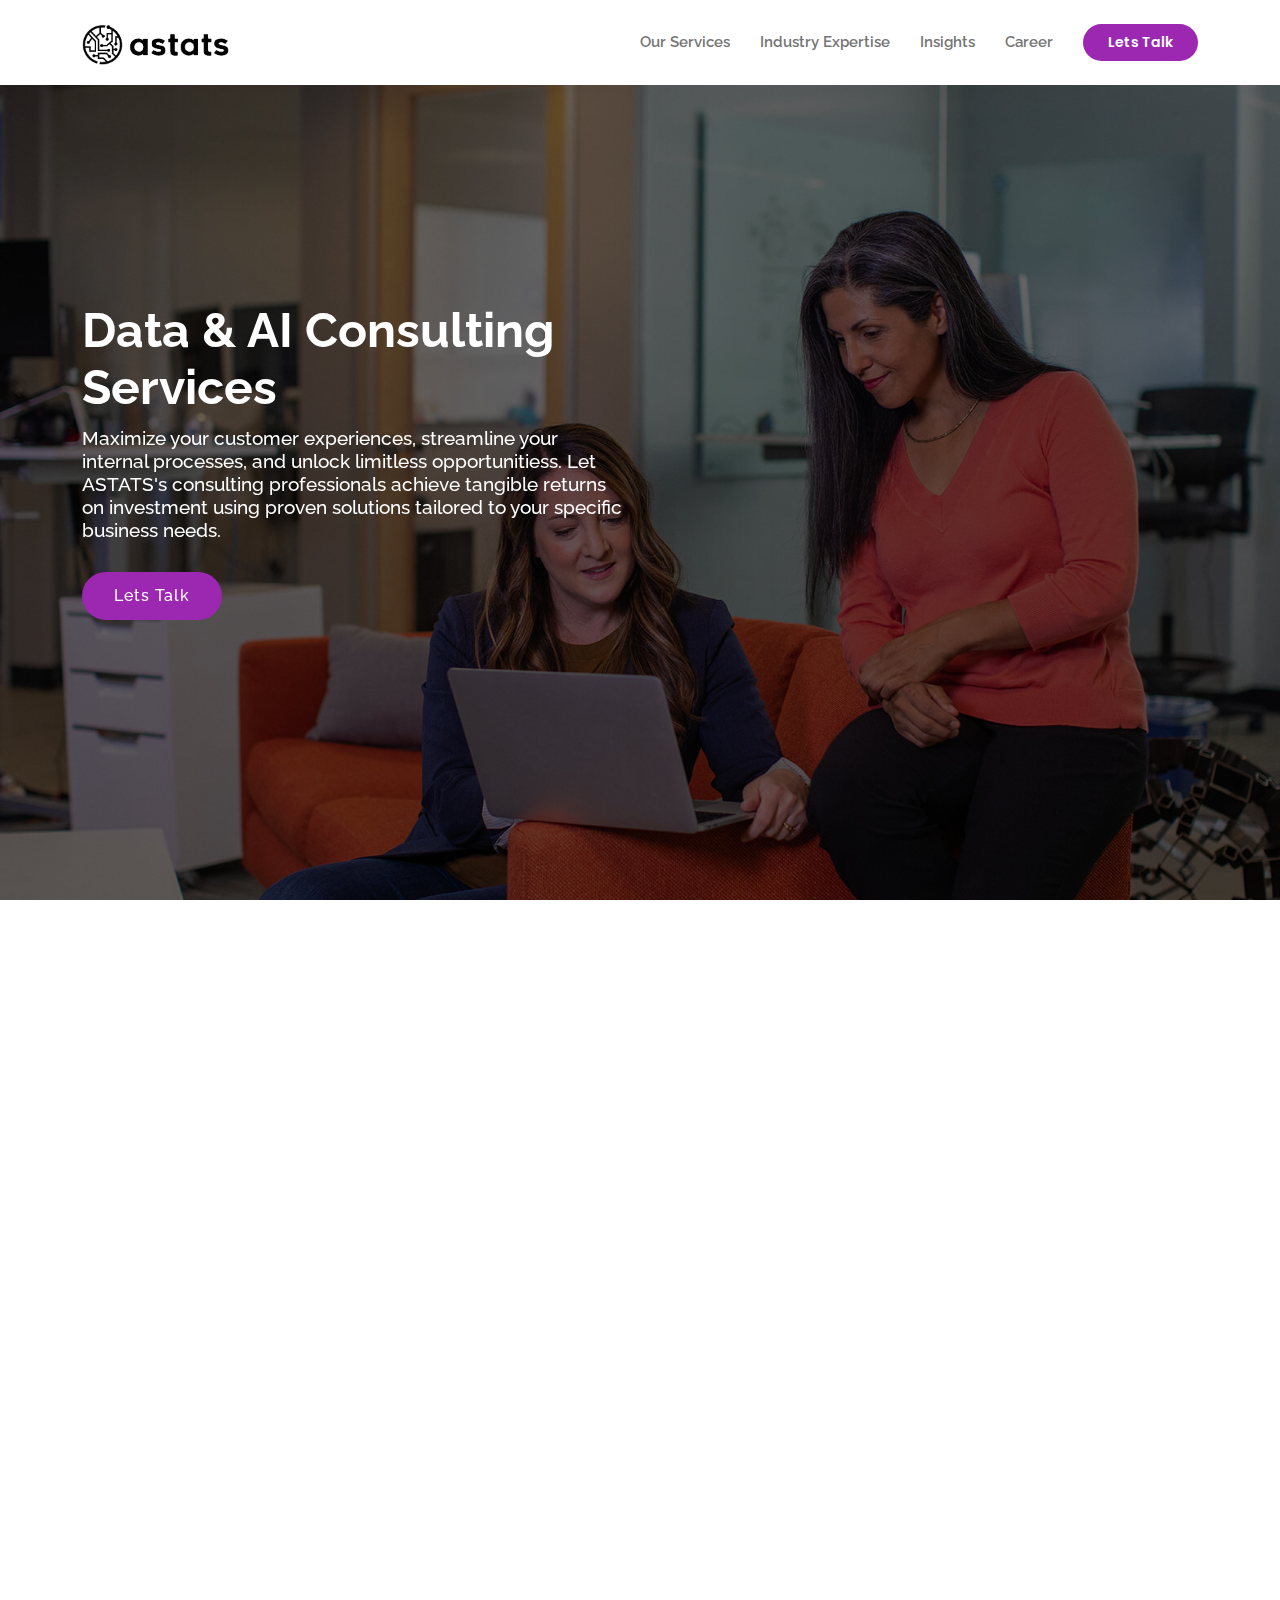
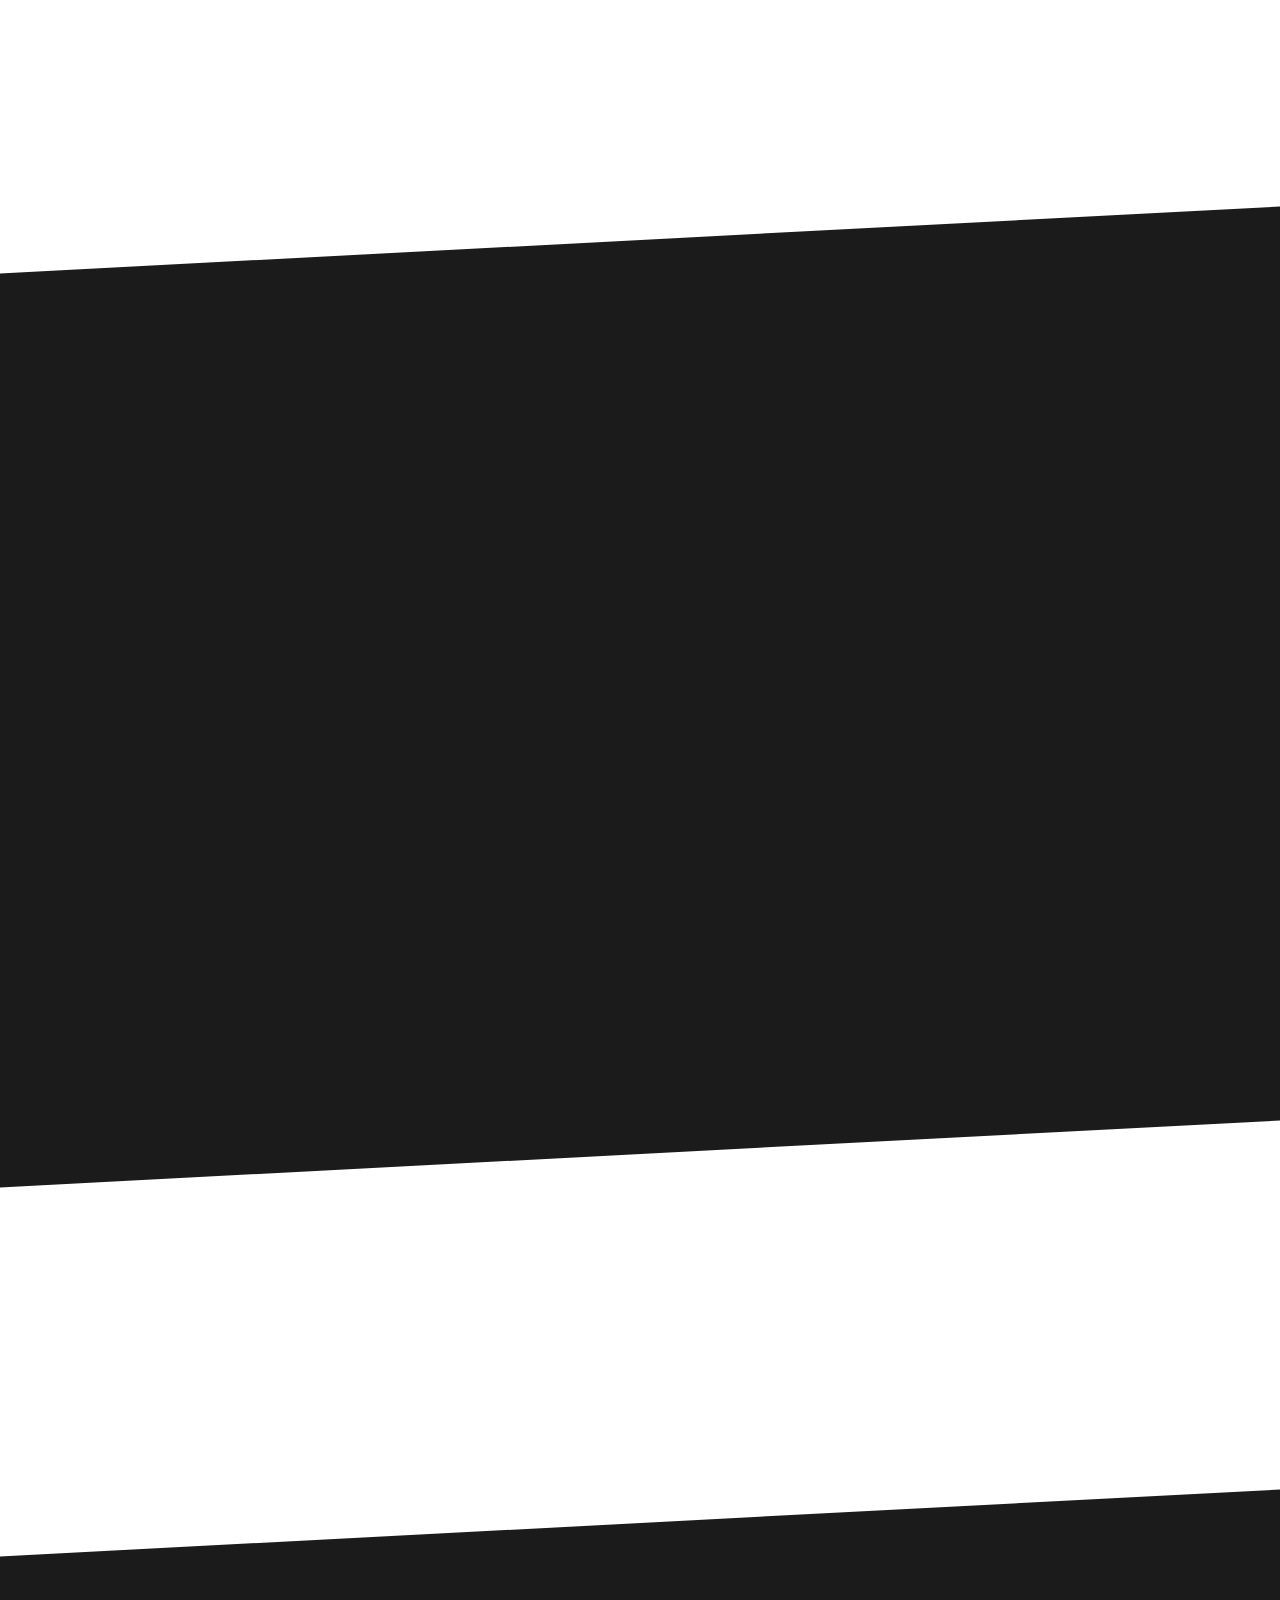
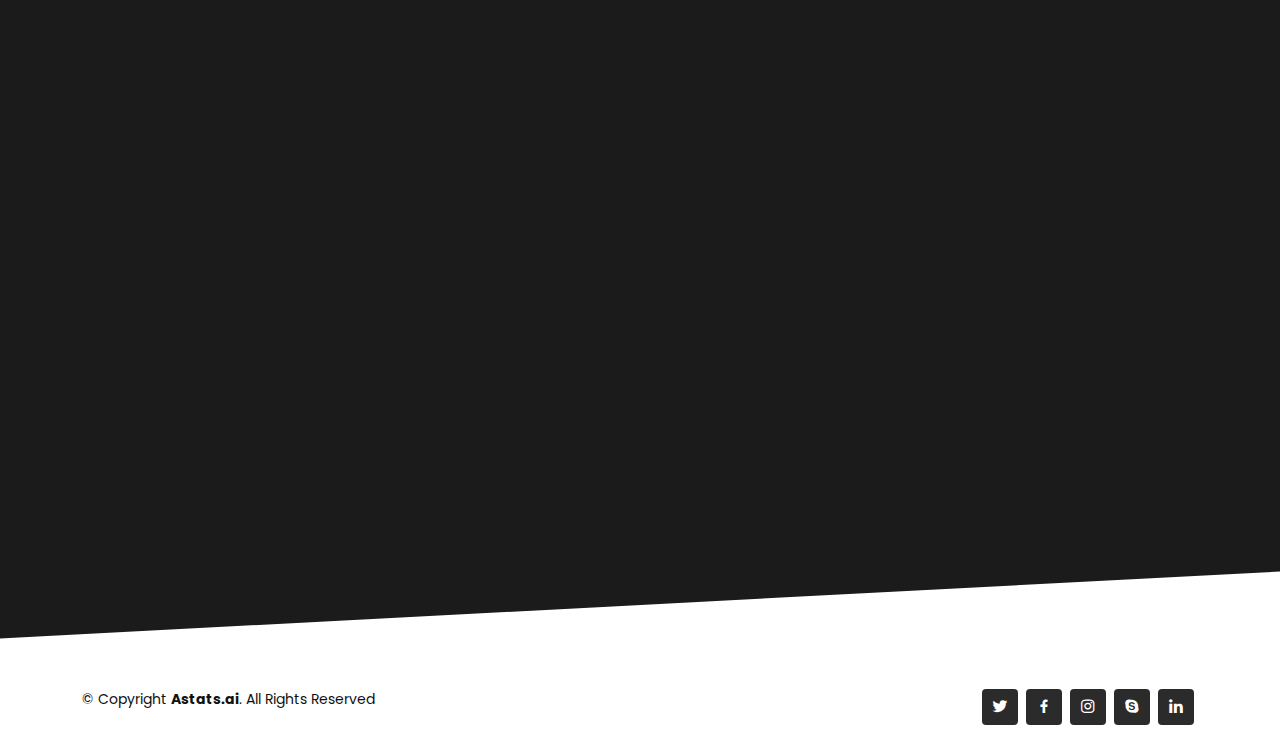
==== index.html @ a13e8cc5 "footer style aligned" ====
<!DOCTYPE html>
<html lang="en">

<head>
  <meta charset="utf-8">
  <meta content="width=device-width, initial-scale=1.0" name="viewport">

  <title>Astats.ai</title>
  <meta content="" name="description">
  <meta content="" name="keywords">

  <!-- Favicons -->
  <link href="assets/img/favicon.png" rel="icon">
  <!-- <link href="assets/img/apple-touch-icon.png" rel="apple-touch-icon"> -->

  <!-- Google Fonts -->
  <link href="https://fonts.googleapis.com/css?family=Raleway:300,300i,400,400i,500,500i,600,600i,700,700i|Poppins:300,300i,400,400i,500,500i,600,600i,700,700i" rel="stylesheet">

  <!-- Vendor CSS Files -->
  <link href="assets/vendor/aos/aos.css" rel="stylesheet">
  <link href="assets/vendor/bootstrap/css/bootstrap.min.css" rel="stylesheet">
  <link href="assets/vendor/bootstrap-icons/bootstrap-icons.css" rel="stylesheet">
  <link href="assets/vendor/boxicons/css/boxicons.min.css" rel="stylesheet">
  <link href="assets/vendor/glightbox/css/glightbox.min.css" rel="stylesheet">
  <link href="assets/vendor/remixicon/remixicon.css" rel="stylesheet">
  <link href="assets/vendor/swiper/swiper-bundle.min.css" rel="stylesheet">

  <!-- Template Main CSS File -->
  <link href="assets/css/style.css" rel="stylesheet">

</head>

<body>

  <!-- ======= Header ======= -->
  <header id="header" class="fixed-top d-flex align-items-center">
    <div class="container d-flex align-items-center">
      <a href="index.html" class="logo me-auto"><img src="assets/img/logo.png" alt=""></a>

      <nav id="navbar" class="navbar order-last order-lg-0">
        <ul>
          <li><a class="nav-link scrollto" href="#tabs">Our Services</a></li>
          <li><a class="nav-link scrollto active" href="#services">Industry Expertise</a></li>
          <li><a class="nav-link scrollto" href="#counts">Insights</a></li>
          <li><a class="nav-link scrollto " href="./career.html">Career</a></li>
          <!-- <li><a class="nav-link scrollto" href="#team">Team</a></li> -->
          <!-- <li><a href="blog.html">Blog</a></li> -->
          <!-- <li class="dropdown"><a href="#"><span>Drop Down</span> <i class="bi bi-chevron-down"></i></a>
            <ul>
              <li><a href="#">Drop Down 1</a></li>
              <li class="dropdown"><a href="#"><span>Deep Drop Down</span> <i class="bi bi-chevron-right"></i></a>
                <ul>
                  <li><a href="#">Deep Drop Down 1</a></li>
                  <li><a href="#">Deep Drop Down 2</a></li>
                  <li><a href="#">Deep Drop Down 3</a></li>
                  <li><a href="#">Deep Drop Down 4</a></li>
                  <li><a href="#">Deep Drop Down 5</a></li>
                </ul>
              </li>
              <li><a href="#">Drop Down 2</a></li>
              <li><a href="#">Drop Down 3</a></li>
              <li><a href="#">Drop Down 4</a></li>
            </ul>
          </li> -->
          <!-- <li><a class="nav-link scrollto" href="#contact">Contact</a></li> -->
        </ul>
        <i class="bi bi-list mobile-nav-toggle"></i>
      </nav><!-- .navbar -->

      <a href="#about" class="get-started-btn scrollto">Lets Talk</a>
    </div>
  </header><!-- End Header -->

  <!-- ======= Hero Section ======= -->
  <section id="hero" class="d-flex align-items-center">

    <div class="container" data-aos="zoom-out" data-aos-delay="100">
      <div class="row">
        <div class="col-xl-6">
          <h1>Data & AI Consulting Services</h1>
          <h2 class="hero-sub-title">Maximize your customer experiences, streamline your internal processes, and unlock limitless opportunitiess. Let ASTATS's consulting professionals achieve tangible returns on investment using proven solutions tailored to your specific business needs.</h2>
          <a href="#about" class="btn-get-started scrollto">Lets Talk</a>
        </div>
      </div>
    </div>

  </section><!-- End Hero -->

  <main id="main">

    <!-- ======= Clients Section ======= -->
    <!-- <section id="clients" class="clients">
      <div class="container" data-aos="zoom-in">

        <div class="clients-slider swiper">
          <div class="swiper-wrapper align-items-center">
            <div class="swiper-slide"><img src="assets/img/clients/client-1.png" class="img-fluid" alt=""></div>
            <div class="swiper-slide"><img src="assets/img/clients/client-2.png" class="img-fluid" alt=""></div>
            <div class="swiper-slide"><img src="assets/img/clients/client-3.png" class="img-fluid" alt=""></div>
            <div class="swiper-slide"><img src="assets/img/clients/client-4.png" class="img-fluid" alt=""></div>
            <div class="swiper-slide"><img src="assets/img/clients/client-5.png" class="img-fluid" alt=""></div>
            <div class="swiper-slide"><img src="assets/img/clients/client-6.png" class="img-fluid" alt=""></div>
            <div class="swiper-slide"><img src="assets/img/clients/client-7.png" class="img-fluid" alt=""></div>
            <div class="swiper-slide"><img src="assets/img/clients/client-8.png" class="img-fluid" alt=""></div>
          </div>
          <div class="swiper-pagination"></div>
        </div>

      </div>
    </section> -->
    <!-- End Clients Section -->

     <!-- ======= Tabs Section ======= -->
     <section id="tabs" class="tabs">
      <div class="container" data-aos="fade-up">
        <div class="section-title">
          <h2>OUR SERVICES</h2>
        </div>

        <ul class="nav nav-tabs row d-flex">
          <li class="nav-item col-3">
            <a class="nav-link active show" data-bs-toggle="tab" data-bs-target="#tab-1">
              <i class="ri-gps-line"></i>
              <h4 class="d-none d-lg-block">Custom Software Engineering</h4>
            </a>
          </li>
          <li class="nav-item col-3">
            <a class="nav-link" data-bs-toggle="tab" data-bs-target="#tab-2">
              <i class="ri-body-scan-line"></i>
              <h4 class="d-none d-lg-block">AI/ML Innovation</h4>
            </a>
          </li>
          <li class="nav-item col-3">
            <a class="nav-link" data-bs-toggle="tab" data-bs-target="#tab-3">
              <i class="ri-sun-line"></i>
              <h4 class="d-none d-lg-block">Data & Analytics</h4>
            </a>
          </li>
          <li class="nav-item col-3">
            <a class="nav-link" data-bs-toggle="tab" data-bs-target="#tab-4">
              <i class="ri-store-line"></i>
              <h4 class="d-none d-lg-block">
                Cloud Transformation</h4>
            </a>
          </li>
        </ul>

        <div class="tab-content">
          <div class="tab-pane active show" id="tab-1">
            <div class="row">
              <div class="col-lg-6 order-2 order-lg-1 mt-3 mt-lg-0" data-aos="fade-up" data-aos-delay="100">
                <h3>Unlock the potential of your business with tailored software development solutions.</h3>
                <p class="fst-italic">
                  Our team of experts is dedicated to delivering innovative technology solutions that drive growth and efficiency.
                </p>
                <ul>
                  <li><i class="ri-check-double-line"></i> Customized software development tailored to your specific requirements</li>
                  <li><i class="ri-check-double-line"></i> Cutting-edge technologies and best practices utilized for optimal results</li>
                  <li><i class="ri-check-double-line"></i> Seamless integration with existing systems to streamline workflows</li>
                  <li><i class="ri-check-double-line"></i> Dedicated support and ongoing maintenance to ensure continued success</li>
                  <li><i class="ri-check-double-line"></i> Proven track record of delivering high-quality solutions on time and within budget</li>
                </ul>
                <p>
                  Experience the power of bespoke software solutions designed to elevate your business to new heights.
                </p>
              </div>
              <div class="col-lg-6 order-1 order-lg-2 text-center" data-aos="fade-up" data-aos-delay="200">
                <img src="assets/img/tabs-1.jpg" alt="" class="img-fluid">
              </div>
            </div>
          </div>
          <div class="tab-pane" id="tab-2">
            <div class="row">
              <div class="col-lg-6 order-2 order-lg-1 mt-3 mt-lg-0" data-aos="fade-up" data-aos-delay="100">
                <h3>Discover the revolutionary potential of artificial intelligence and machine learning to redefine your business.</h3>
                <p class="fst-italic">
                  Harness the power of cutting-edge AI and machine learning technologies to drive innovation and efficiency.
                </p>
                <ul>
                  <li><i class="ri-check-double-line"></i> Custom AI and machine learning solutions tailored to your unique needs</li>
                  <li><i class="ri-check-double-line"></i> Expertise in developing predictive analytics and data-driven insights</li>
                  <li><i class="ri-check-double-line"></i> Seamless integration of AI/ML into your existing systems and workflows</li>
                  <li><i class="ri-check-double-line"></i> Dedicated support and ongoing optimization to maximize ROI</li>
                  <li><i class="ri-check-double-line"></i> Proven track record of delivering AI/ML solutions that drive tangible results</li>
                </ul>
                <p>
                  Experience the transformative impact of AI and machine learning on your business operations and decision-making processes.
                </p>
              </div>
              <div class="col-lg-6 order-1 order-lg-2 text-center">
                <img src="assets/img/tabs-2.jpg" alt="" class="img-fluid">
              </div>
            </div>
          </div>
          <div class="tab-pane" id="tab-3">
            <div class="row">
              <div class="col-lg-6 order-2 order-lg-1 mt-3 mt-lg-0" data-aos="fade-up" data-aos-delay="100">
                <h3>Elevate your business with data and analytics solutions.</h3>
                <p class="fst-italic">
                  Leverage cutting-edge data and analytics technologies to drive innovation and efficiency.
                </p>
                <ul>
                  <li><i class="ri-check-double-line"></i> Tailored data and analytics solutions to meet your specific needs</li>
                  <li><i class="ri-check-double-line"></i> Expertise in developing predictive analytics and data-driven insights</li>
                  <li><i class="ri-check-double-line"></i> Seamlessly integrate data and analytics into your existing systems and workflows</li>
                  <li><i class="ri-check-double-line"></i> Receive dedicated support and ongoing optimization for maximum ROI</li>
                  <li><i class="ri-check-double-line"></i> Proven track record of delivering impactful data and analytics solutions</li>
                </ul>
                <p>
                  Experience how data and analytics can transform your business operations and decision-making processes.
                </p>
              </div>
              <div class="col-lg-6 order-1 order-lg-2 text-center">
                <img src="assets/img/tabs-3.jpg" alt="" class="img-fluid">
              </div>
            </div>
          </div>
          <div class="tab-pane" id="tab-4">
            <div class="row">
             <div class="col-lg-6 order-2 order-lg-1 mt-3 mt-lg-0" data-aos="fade-up" data-aos-delay="100">
              <h3>Optimize your business with cloud transformation solutions.</h3>
              <p class="fst-italic">
                Embrace cutting-edge cloud technologies to drive innovation and efficiency.
              </p>
              <ul>
                <li><i class="ri-check-double-line"></i> Tailored cloud transformation solutions to meet your specific needs</li>
                <li><i class="ri-check-double-line"></i> Expertise in migrating and optimizing workloads for the cloud</li>
                <li><i class="ri-check-double-line"></i> Seamless integration of cloud solutions into your existing systems and workflows</li>
                <li><i class="ri-check-double-line"></i> Receive dedicated support and ongoing optimization for maximum ROI</li>
                <li><i class="ri-check-double-line"></i> Proven track record of delivering impactful cloud transformation solutions</li>
              </ul>
              <p>
                Experience how cloud transformation can streamline your business operations and enhance scalability.
              </p>
            </div>
              <div class="col-lg-6 order-1 order-lg-2 text-center">
                <img src="assets/img/tabs-4.jpg" alt="" class="img-fluid">
              </div>
            </div>
          </div>
        </div>

      </div>
    </section><!-- End Tabs Section -->

    <!-- ======= Services Section ======= -->
    <section id="services" class="services section-bg ">
      <div class="container" data-aos="fade-up">

        <div class="section-title">
          <h2>INDUSTRY EXPERTISE</h2>
          <p>Leverage our extensive experience in deploying Generative AI technologies to solve complex challenges across various industries. Our approach combines scalability with agility, ensuring solutions that are not just robust but also swiftly adaptable to market dynamics.</p>
        </div>

        <div class="row">
          <div class="col-md-6">
            <div class="icon-box" data-aos="fade-up" data-aos-delay="100">
              <i class="bi bi-briefcase"></i>
              <h4>ESG Initiatives</h4>
              <p>Drive your Environmental, Social, and Governance (ESG) efforts with AI-driven insights and analytics, enabling sustainable and responsible business practices.</p>
            </div>
          </div>
          <div class="col-md-6 mt-4 mt-md-0">
            <div class="icon-box" data-aos="fade-up" data-aos-delay="200">
              <i class="bi bi-card-checklist"></i>
              <h4>Wealth Management</h4>
              <p>Enhance decision-making and client services in wealth management with custom AI solutions that offer predictive analytics and personalized advice.</p>
            </div>
          </div>
          <div class="col-md-6 mt-4 mt-md-0">
            <div class="icon-box" data-aos="fade-up" data-aos-delay="300">
              <i class="bi bi-bar-chart"></i>
              <h4>SMB Lending</h4>
              <p>Optimize lending processes with AI-powered risk assessment and automation, improving access to credit for small and medium-sized businesses.
              </p>
            </div>
          </div>
          <div class="col-md-6 mt-4 mt-md-0">
            <div class="icon-box" data-aos="fade-up" data-aos-delay="400">
              <i class="bi bi-binoculars"></i>
              <h4>Legacy Modernization</h4>
              <p>Transform and modernize legacy systems with AI and machine learning, ensuring your infrastructure is future-ready and efficient.</p>
            </div>
          </div>
          <div class="col-md-6 mt-4 mt-md-0">
            <div class="icon-box" data-aos="fade-up" data-aos-delay="500">
              <i class="bi bi-brightness-high"></i>
              <h4>Intelligent Document Processing</h4>
              <p>Automate and streamline document processing workflows with AI, reducing manual errors and increasing operational efficiency.</p>
            </div>
          </div>
          <div class="col-md-6 mt-4 mt-md-0">
            <div class="icon-box" data-aos="fade-up" data-aos-delay="600">
              <i class="bi bi-calendar4-week"></i>
              <h4>Synthetic Data Generation</h4>
              <p>Enhance data privacy and model training with Gen AI-driven synthetic data that replicates the statistical components of real datasets without compromising sensitive information.</p>
            </div>
          </div>
        </div>

      </div>
    </section><!-- End Services Section -->

     <!-- ======= Insights ======= -->
     <section id="counts" class="counts">
      <div class="container" data-aos="fade-up">
        <div class="row">

          <div class="col-lg-4 col-md-6">
            <div class="count-box">
              <i class="bi bi-emoji-smile"></i>
              <span>97%</span>
              <p>Highly Satisfied Customer</p>
            </div>
          </div>

          <div class="col-lg-4 col-md-6 mt-5 mt-md-0">
            <div class="count-box">
              <i class="bi bi-journal-richtext"></i>
              <span>30%</span>
              <p>Reduction in processing time</p>
            </div>
          </div>

          <div class="col-lg-4 col-md-6 mt-5 mt-lg-0">
            <div class="count-box">
              <i class="bi bi-bar-chart"></i>
              <span>1.5X</span>
              <p>Increase in ROI first 12 months</p>
            </div>
          </div>

        </div>

      </div>
    </section><!-- End Counts Section -->

    <!-- ======= About Section ======= -->
    <section id="about" class="about section-bg">
      <div class="container" data-aos="fade-up">
        <div class="section-title">
          <h2>GEN AI SERVICES</h2>
        </div>
        <div class="row no-gutters">
          <div class="content col-xl-5 d-flex align-items-stretch">
            <div class="content">
              <h3>Custom Gen AI Solutions for Your Industry</h3>
              <p>
                DA&A (Data Advisor and Assistant) is a versatile platform designed to streamline the development and support of Gen AI solutions. It offers intelligent insights, data management tools, and collaborative features tailored for efficient integration with Gen AI technologies. With DA&A, businesses can maximizw the potential of Gen AI for transformative outcomes.
              </p>
              
            </div>
          </div>
          <div class="col-xl-7 d-flex align-items-stretch">
            <div class="icon-boxes d-flex flex-column justify-content-center">
              <div class="row">
                <div class="col-md-6 icon-box" data-aos="fade-up" data-aos-delay="100">
                  <i class="bx bx-receipt"></i>
                  <h4>Strategy & Architecture</h4>
                  <p>Develop a robust strategy and scalable architecture with "DA&A" for seamless Gen AI integration.</p>
                </div>
                <div class="col-md-6 icon-box" data-aos="fade-up" data-aos-delay="200">
                  <i class="bx bx-cube-alt"></i>
                  <h4>Proof of Concept Validation</h4>
                  <p>Validate and refine Gen AI concepts using "DA&A" for alignment and feasibility.</p>
                </div>
                <div class="col-md-6 icon-box" data-aos="fade-up" data-aos-delay="300">
                  <i class="bx bx-images"></i>
                  <h4>Production Build & Launch</h4>
                  <p>Employ "DA&A" throughout the process, from data to deployment, ensuring smooth Gen AI implementation.</p>
                </div>
                <div class="col-md-6 icon-box" data-aos="fade-up" data-aos-delay="400">
                  <i class="bx bx-shield"></i>
                  <h4>Monitoring & Optimization</h4>
                  <p>Continuously optimize Gen AI systems with "DA&A" for enhanced performance and adaptability.</p>
                </div>
              </div>
            </div><!-- End .content-->
          </div>
        </div>

      </div>
    </section><!-- End About Section -->

    <!-- ======= Pricing Section ======= -->
    <section id="pricing" class="pricing section-bg" style="display: none;">
      <div class="container" data-aos="fade-up">

        <div class="section-title">
          <h2>Pricing</h2>
          <p>Magnam dolores commodi suscipit. Necessitatibus eius consequatur ex aliquid fuga eum quidem. Sit sint consectetur velit. Quisquam quos quisquam cupiditate. Et nemo qui impedit suscipit alias ea.</p>
        </div>

        <div class="row">

          <div class="col-lg-4 col-md-6">
            <div class="box" data-aos="fade-up" data-aos-delay="100">
              <h3>Free</h3>
              <h4><sup>$</sup>0<span> / month</span></h4>
              <ul>
                <li>Aida dere</li>
                <li>Nec feugiat nisl</li>
                <li>Nulla at volutpat dola</li>
                <li class="na">Pharetra massa</li>
                <li class="na">Massa ultricies mi</li>
              </ul>
              <div class="btn-wrap">
                <a href="#" class="btn-buy">Buy Now</a>
              </div>
            </div>
          </div>

          <div class="col-lg-4 col-md-6 mt-4 mt-md-0">
            <div class="box featured" data-aos="fade-up" data-aos-delay="200">
              <h3>Business</h3>
              <h4><sup>$</sup>19<span> / month</span></h4>
              <ul>
                <li>Aida dere</li>
                <li>Nec feugiat nisl</li>
                <li>Nulla at volutpat dola</li>
                <li>Pharetra massa</li>
                <li class="na">Massa ultricies mi</li>
              </ul>
              <div class="btn-wrap">
                <a href="#" class="btn-buy">Buy Now</a>
              </div>
            </div>
          </div>

          <div class="col-lg-4 col-md-6 mt-4 mt-lg-0">
            <div class="box" data-aos="fade-up" data-aos-delay="300">
              <h3>Developer</h3>
              <h4><sup>$</sup>29<span> / month</span></h4>
              <ul>
                <li>Aida dere</li>
                <li>Nec feugiat nisl</li>
                <li>Nulla at volutpat dola</li>
                <li>Pharetra massa</li>
                <li>Massa ultricies mi</li>
              </ul>
              <div class="btn-wrap">
                <a href="#" class="btn-buy">Buy Now</a>
              </div>
            </div>
          </div>

        </div>

      </div>
    </section><!-- End Pricing Section -->

    <!-- ======= Frequently Asked Questions Section ======= -->
    <section id="faq" class="faq" style="display: none;">
      <div class="container" data-aos="fade-up">

        <div class="section-title">
          <h2>Frequently Asked Questions</h2>
        </div>

        <ul class="faq-list accordion" data-aos="fade-up">

          <li>
            <a data-bs-toggle="collapse" class="collapsed" data-bs-target="#faq1">Non consectetur a erat nam at lectus urna duis? <i class="bx bx-chevron-down icon-show"></i><i class="bx bx-x icon-close"></i></a>
            <div id="faq1" class="collapse" data-bs-parent=".faq-list">
              <p>
                Feugiat pretium nibh ipsum consequat. Tempus iaculis urna id volutpat lacus laoreet non curabitur gravida. Venenatis lectus magna fringilla urna porttitor rhoncus dolor purus non.
              </p>
            </div>
          </li>

          <li>
            <a data-bs-toggle="collapse" data-bs-target="#faq2" class="collapsed">Feugiat scelerisque varius morbi enim nunc faucibus a pellentesque? <i class="bx bx-chevron-down icon-show"></i><i class="bx bx-x icon-close"></i></a>
            <div id="faq2" class="collapse" data-bs-parent=".faq-list">
              <p>
                Dolor sit amet consectetur adipiscing elit pellentesque habitant morbi. Id interdum velit laoreet id donec ultrices. Fringilla phasellus faucibus scelerisque eleifend donec pretium. Est pellentesque elit ullamcorper dignissim. Mauris ultrices eros in cursus turpis massa tincidunt dui.
              </p>
            </div>
          </li>

          <li>
            <a data-bs-toggle="collapse" data-bs-target="#faq3" class="collapsed">Dolor sit amet consectetur adipiscing elit pellentesque habitant morbi? <i class="bx bx-chevron-down icon-show"></i><i class="bx bx-x icon-close"></i></a>
            <div id="faq3" class="collapse" data-bs-parent=".faq-list">
              <p>
                Eleifend mi in nulla posuere sollicitudin aliquam ultrices sagittis orci. Faucibus pulvinar elementum integer enim. Sem nulla pharetra diam sit amet nisl suscipit. Rutrum tellus pellentesque eu tincidunt. Lectus urna duis convallis convallis tellus. Urna molestie at elementum eu facilisis sed odio morbi quis
              </p>
            </div>
          </li>

          <li>
            <a data-bs-toggle="collapse" data-bs-target="#faq4" class="collapsed">Ac odio tempor orci dapibus. Aliquam eleifend mi in nulla? <i class="bx bx-chevron-down icon-show"></i><i class="bx bx-x icon-close"></i></a>
            <div id="faq4" class="collapse" data-bs-parent=".faq-list">
              <p>
                Dolor sit amet consectetur adipiscing elit pellentesque habitant morbi. Id interdum velit laoreet id donec ultrices. Fringilla phasellus faucibus scelerisque eleifend donec pretium. Est pellentesque elit ullamcorper dignissim. Mauris ultrices eros in cursus turpis massa tincidunt dui.
              </p>
            </div>
          </li>

          <li>
            <a data-bs-toggle="collapse" data-bs-target="#faq5" class="collapsed">Tempus quam pellentesque nec nam aliquam sem et tortor consequat? <i class="bx bx-chevron-down icon-show"></i><i class="bx bx-x icon-close"></i></a>
            <div id="faq5" class="collapse" data-bs-parent=".faq-list">
              <p>
                Molestie a iaculis at erat pellentesque adipiscing commodo. Dignissim suspendisse in est ante in. Nunc vel risus commodo viverra maecenas accumsan. Sit amet nisl suscipit adipiscing bibendum est. Purus gravida quis blandit turpis cursus in
              </p>
            </div>
          </li>

          <li>
            <a data-bs-toggle="collapse" data-bs-target="#faq6" class="collapsed">Tortor vitae purus faucibus ornare. Varius vel pharetra vel turpis nunc eget lorem dolor? <i class="bx bx-chevron-down icon-show"></i><i class="bx bx-x icon-close"></i></a>
            <div id="faq6" class="collapse" data-bs-parent=".faq-list">
              <p>
                Laoreet sit amet cursus sit amet dictum sit amet justo. Mauris vitae ultricies leo integer malesuada nunc vel. Tincidunt eget nullam non nisi est sit amet. Turpis nunc eget lorem dolor sed. Ut venenatis tellus in metus vulputate eu scelerisque. Pellentesque diam volutpat commodo sed egestas egestas fringilla phasellus faucibus. Nibh tellus molestie nunc non blandit massa enim nec.
              </p>
            </div>
          </li>

        </ul>

      </div>
    </section><!-- End Frequently Asked Questions Section -->

    <!-- ======= Team Section ======= -->
    <section id="team" class="team section-bg" style="display: none;">
      <div class="container" data-aos="fade-up">

        <div class="section-title">
          <h2>Team</h2>
          <p>Magnam dolores commodi suscipit. Necessitatibus eius consequatur ex aliquid fuga eum quidem. Sit sint consectetur velit. Quisquam quos quisquam cupiditate. Et nemo qui impedit suscipit alias ea.</p>
        </div>

        <div class="row">

          <div class="col-lg-3 col-md-6 d-flex align-items-stretch">
            <div class="member" data-aos="fade-up" data-aos-delay="100">
              <div class="member-img">
                <img src="assets/img/team/team-1.jpg" class="img-fluid" alt="">
                <div class="social">
                  <a href=""><i class="bi bi-twitter"></i></a>
                  <a href=""><i class="bi bi-facebook"></i></a>
                  <a href=""><i class="bi bi-instagram"></i></a>
                  <a href=""><i class="bi bi-linkedin"></i></a>
                </div>
              </div>
              <div class="member-info">
                <h4>Walter White</h4>
                <span>Chief Executive Officer</span>
              </div>
            </div>
          </div>

          <div class="col-lg-3 col-md-6 d-flex align-items-stretch">
            <div class="member" data-aos="fade-up" data-aos-delay="200">
              <div class="member-img">
                <img src="assets/img/team/team-2.jpg" class="img-fluid" alt="">
                <div class="social">
                  <a href=""><i class="bi bi-twitter"></i></a>
                  <a href=""><i class="bi bi-facebook"></i></a>
                  <a href=""><i class="bi bi-instagram"></i></a>
                  <a href=""><i class="bi bi-linkedin"></i></a>
                </div>
              </div>
              <div class="member-info">
                <h4>Sarah Jhonson</h4>
                <span>Product Manager</span>
              </div>
            </div>
          </div>

          <div class="col-lg-3 col-md-6 d-flex align-items-stretch">
            <div class="member" data-aos="fade-up" data-aos-delay="300">
              <div class="member-img">
                <img src="assets/img/team/team-3.jpg" class="img-fluid" alt="">
                <div class="social">
                  <a href=""><i class="bi bi-twitter"></i></a>
                  <a href=""><i class="bi bi-facebook"></i></a>
                  <a href=""><i class="bi bi-instagram"></i></a>
                  <a href=""><i class="bi bi-linkedin"></i></a>
                </div>
              </div>
              <div class="member-info">
                <h4>William Anderson</h4>
                <span>CTO</span>
              </div>
            </div>
          </div>

          <div class="col-lg-3 col-md-6 d-flex align-items-stretch">
            <div class="member" data-aos="fade-up" data-aos-delay="400">
              <div class="member-img">
                <img src="assets/img/team/team-4.jpg" class="img-fluid" alt="">
                <div class="social">
                  <a href=""><i class="bi bi-twitter"></i></a>
                  <a href=""><i class="bi bi-facebook"></i></a>
                  <a href=""><i class="bi bi-instagram"></i></a>
                  <a href=""><i class="bi bi-linkedin"></i></a>
                </div>
              </div>
              <div class="member-info">
                <h4>Amanda Jepson</h4>
                <span>Accountant</span>
              </div>
            </div>
          </div>

        </div>

      </div>
    </section><!-- End Team Section -->

    <!-- ======= Contact Section ======= -->
    <section id="contact" class="contact" style="display: none;">
      <div class="container" data-aos="fade-up">

        <div class="section-title">
          <h2>Contact</h2>
          <p>Magnam dolores commodi suscipit. Necessitatibus eius consequatur ex aliquid fuga eum quidem. Sit sint consectetur velit. Quisquam quos quisquam cupiditate. Et nemo qui impedit suscipit alias ea.</p>
        </div>

        <div class="row" data-aos="fade-up" data-aos-delay="100">

          <div class="col-lg-6">

            <div class="row">
              <div class="col-md-12">
                <div class="info-box">
                  <i class="bx bx-map"></i>
                  <h3>Our Address</h3>
                  <p>A108 Adam Street, New York, NY 535022</p>
                </div>
              </div>
              <div class="col-md-6">
                <div class="info-box mt-4">
                  <i class="bx bx-envelope"></i>
                  <h3>Email Us</h3>
                  <p>info@example.com<br>contact@example.com</p>
                </div>
              </div>
              <div class="col-md-6">
                <div class="info-box mt-4">
                  <i class="bx bx-phone-call"></i>
                  <h3>Call Us</h3>
                  <p>+1 5589 55488 55<br>+1 6678 254445 41</p>
                </div>
              </div>
            </div>

          </div>

          <div class="col-lg-6">
            <form action="forms/contact.php" method="post" role="form" class="php-email-form">
              <div class="row">
                <div class="col form-group">
                  <input type="text" name="name" class="form-control" id="name" placeholder="Your Name" required>
                </div>
                <div class="col form-group">
                  <input type="email" class="form-control" name="email" id="email" placeholder="Your Email" required>
                </div>
              </div>
              <div class="form-group">
                <input type="text" class="form-control" name="subject" id="subject" placeholder="Subject" required>
              </div>
              <div class="form-group">
                <textarea class="form-control" name="message" rows="5" placeholder="Message" required></textarea>
              </div>
              <div class="my-3">
                <div class="loading">Loading</div>
                <div class="error-message"></div>
                <div class="sent-message">Your message has been sent. Thank you!</div>
              </div>
              <div class="text-center"><button type="submit">Send Message</button></div>
            </form>
          </div>

        </div>

      </div>
    </section><!-- End Contact Section -->

  </main><!-- End #main -->

  <!-- ======= Footer ======= -->
  <footer id="footer">

    <div class="container d-md-flex py-4">

      <div class="me-md-auto text-center text-md-start">
        <div class="copyright">
          &copy; Copyright <strong><span>Astats.ai</span></strong>. All Rights Reserved
        </div>
      </div>
      <div class="social-links text-center text-md-end pt-3 pt-md-0">
        <a href="#" class="twitter"><i class="bx bxl-twitter"></i></a>
        <a href="#" class="facebook"><i class="bx bxl-facebook"></i></a>
        <a href="#" class="instagram"><i class="bx bxl-instagram"></i></a>
        <a href="#" class="google-plus"><i class="bx bxl-skype"></i></a>
        <a href="#" class="linkedin"><i class="bx bxl-linkedin"></i></a>
      </div>
    </div>
  </footer><!-- End Footer -->

  <a href="#" class="back-to-top d-flex align-items-center justify-content-center"><i class="bi bi-arrow-up-short"></i></a>

  <!-- Vendor JS Files -->
  <script src="assets/vendor/purecounter/purecounter_vanilla.js"></script>
  <script src="assets/vendor/aos/aos.js"></script>
  <script src="assets/vendor/bootstrap/js/bootstrap.bundle.min.js"></script>
  <script src="assets/vendor/glightbox/js/glightbox.min.js"></script>
  <script src="assets/vendor/isotope-layout/isotope.pkgd.min.js"></script>
  <script src="assets/vendor/swiper/swiper-bundle.min.js"></script>
  <script src="assets/vendor/php-email-form/validate.js"></script>

  <!-- Template Main JS File -->
  <script src="assets/js/main.js"></script>

</body>

</html>
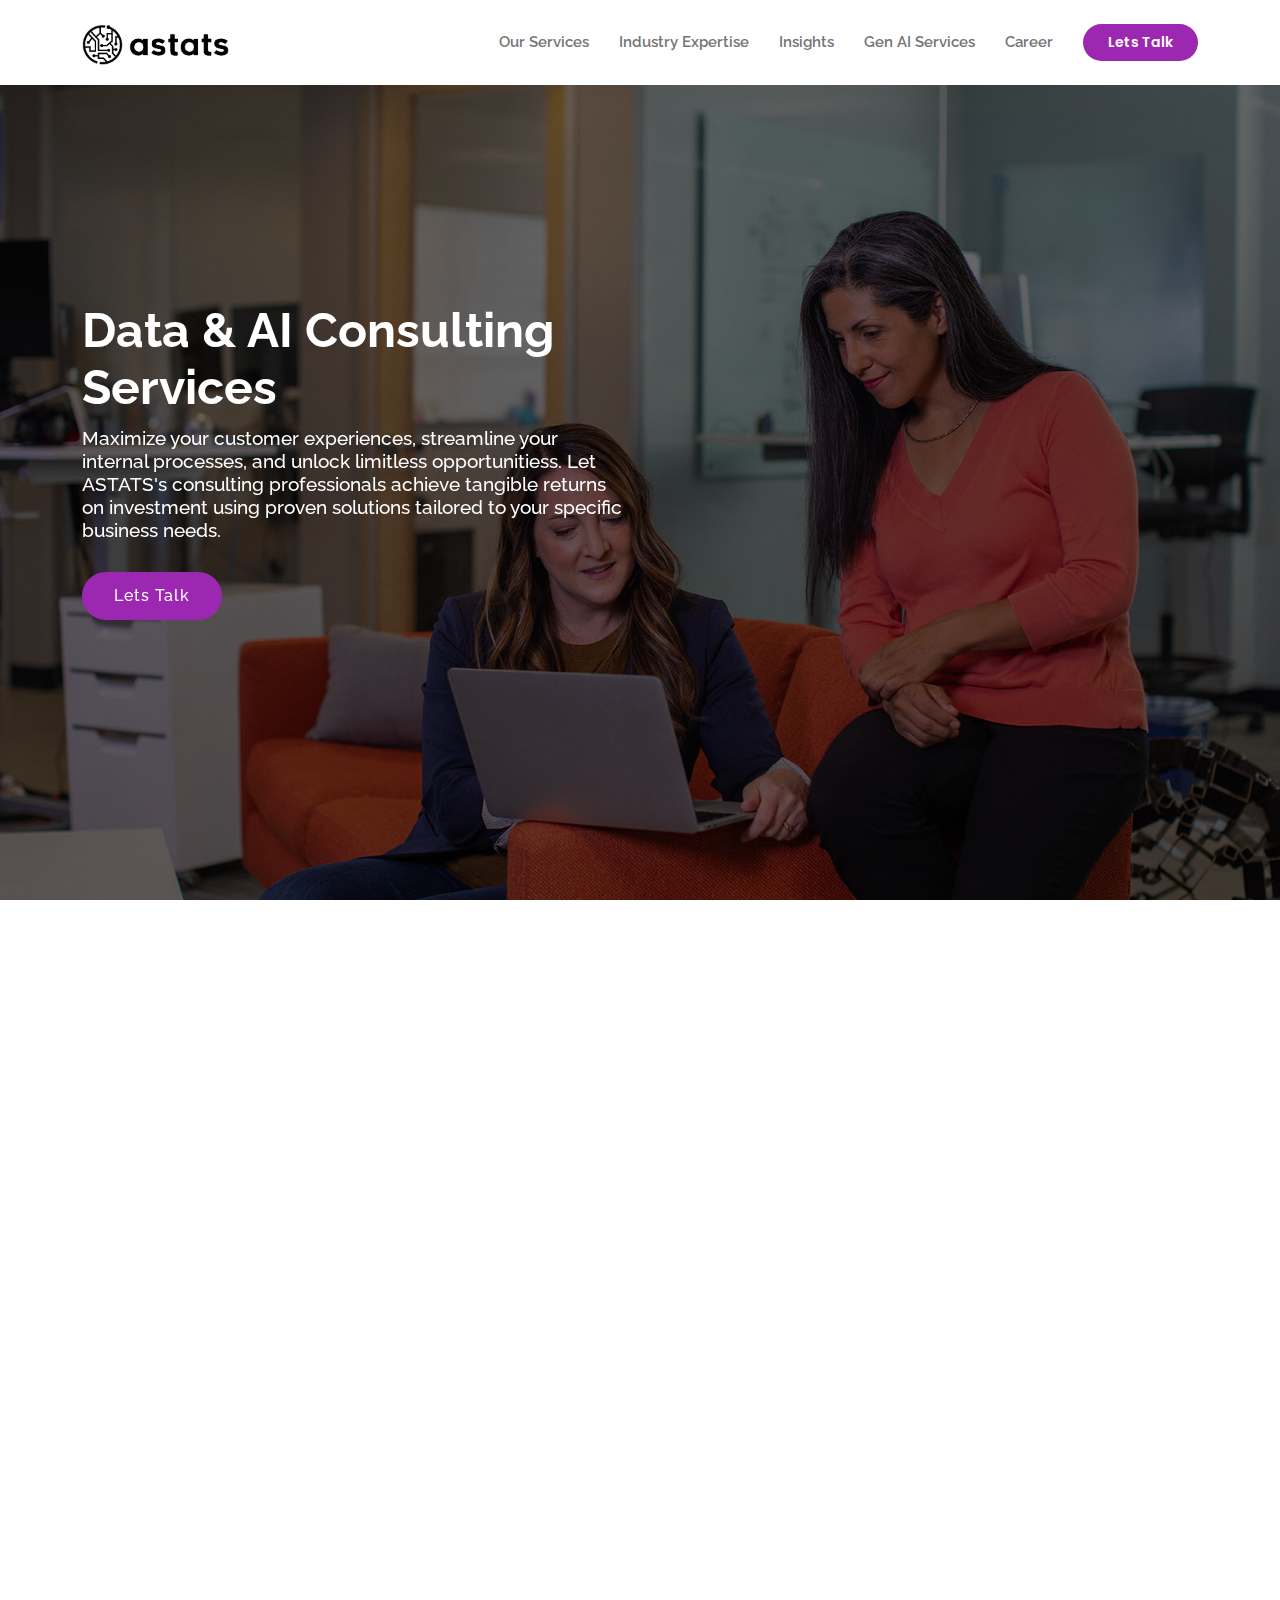
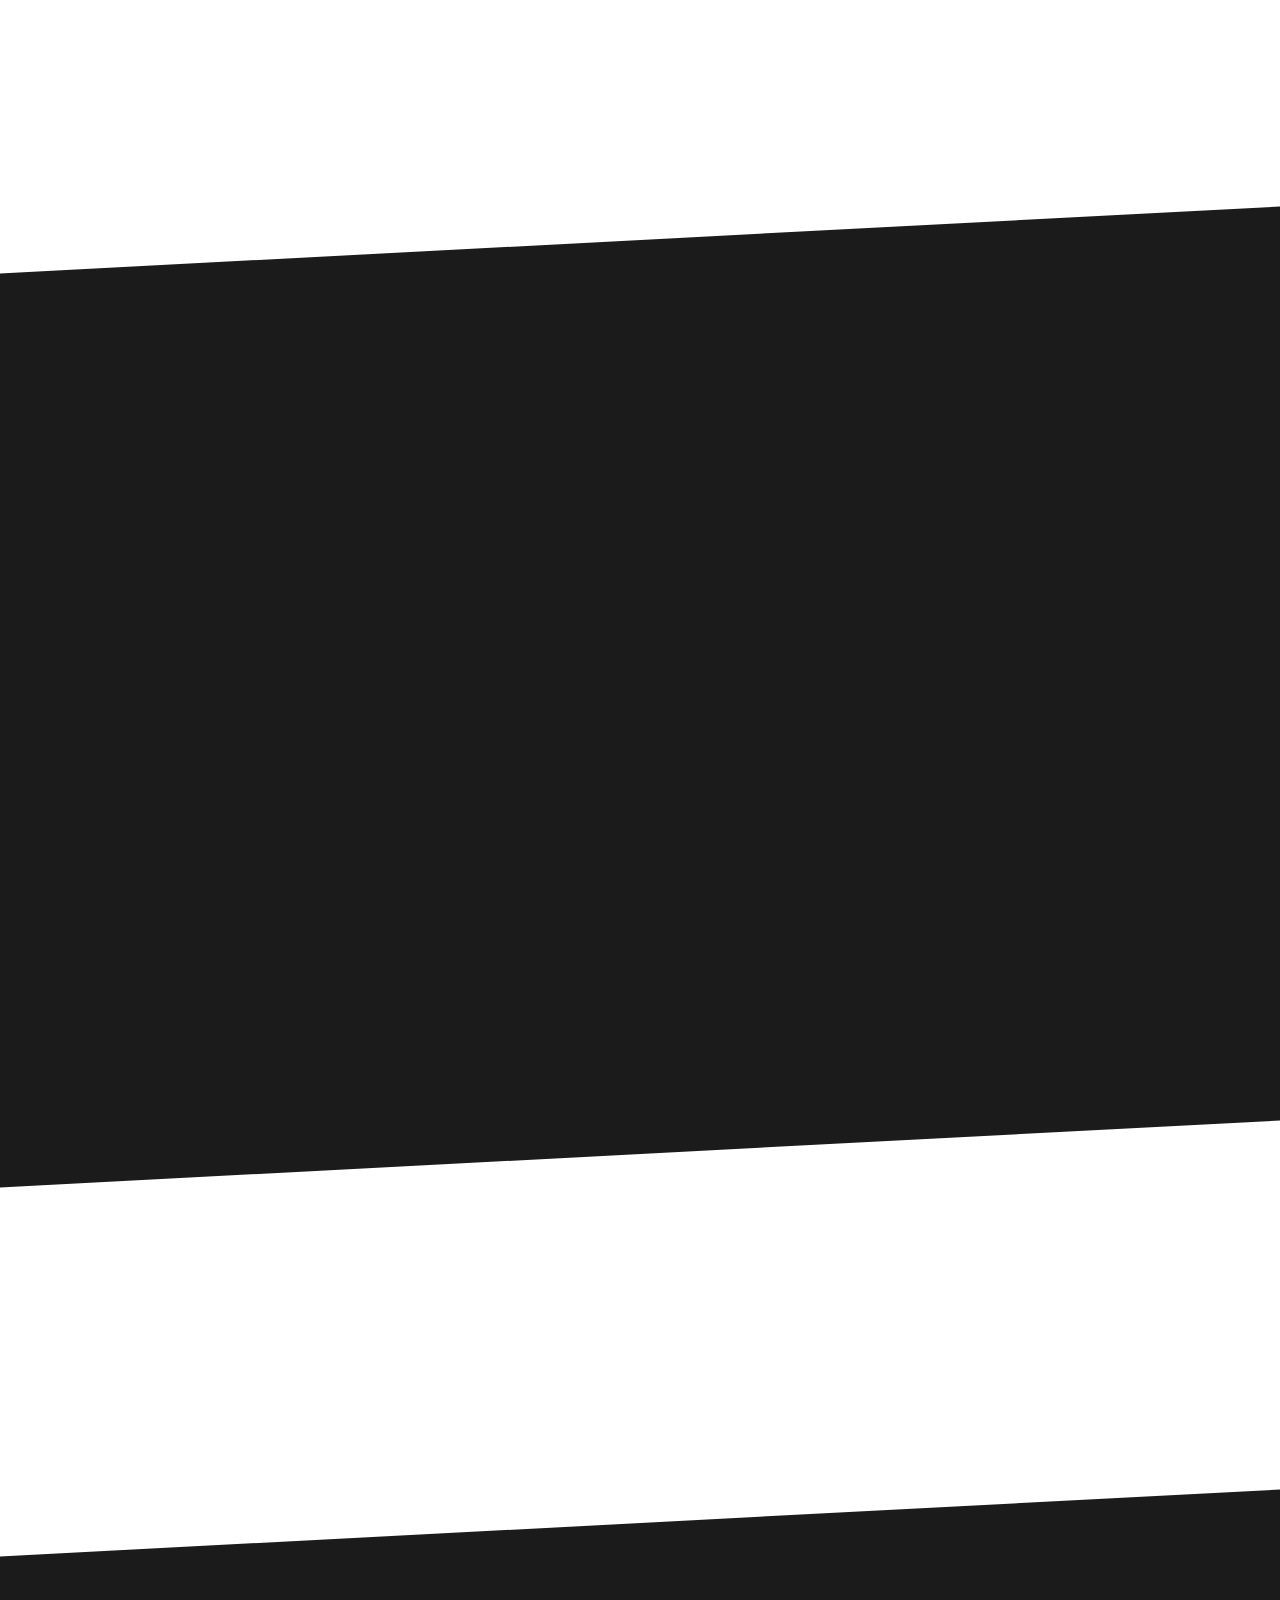
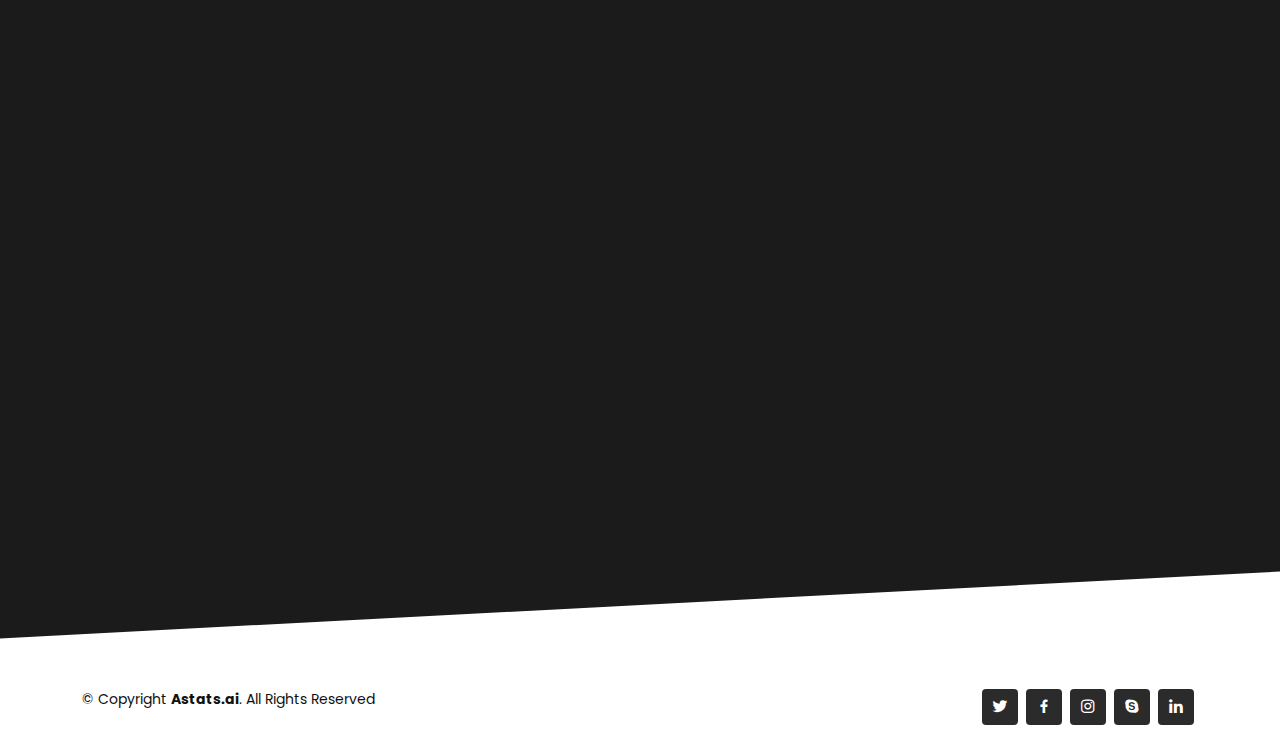
==== commit 10844d02: "added gen ai service nav item" ====
--- a/index.html
+++ b/index.html
@@ -42,6 +42,7 @@
           <li><a class="nav-link scrollto" href="#tabs">Our Services</a></li>
           <li><a class="nav-link scrollto active" href="#services">Industry Expertise</a></li>
           <li><a class="nav-link scrollto" href="#counts">Insights</a></li>
+          <li><a class="nav-link scrollto " href="#about">Gen AI Services</a></li>
           <li><a class="nav-link scrollto " href="./career.html">Career</a></li>
           <!-- <li><a class="nav-link scrollto" href="#team">Team</a></li> -->
           <!-- <li><a href="blog.html">Blog</a></li> -->
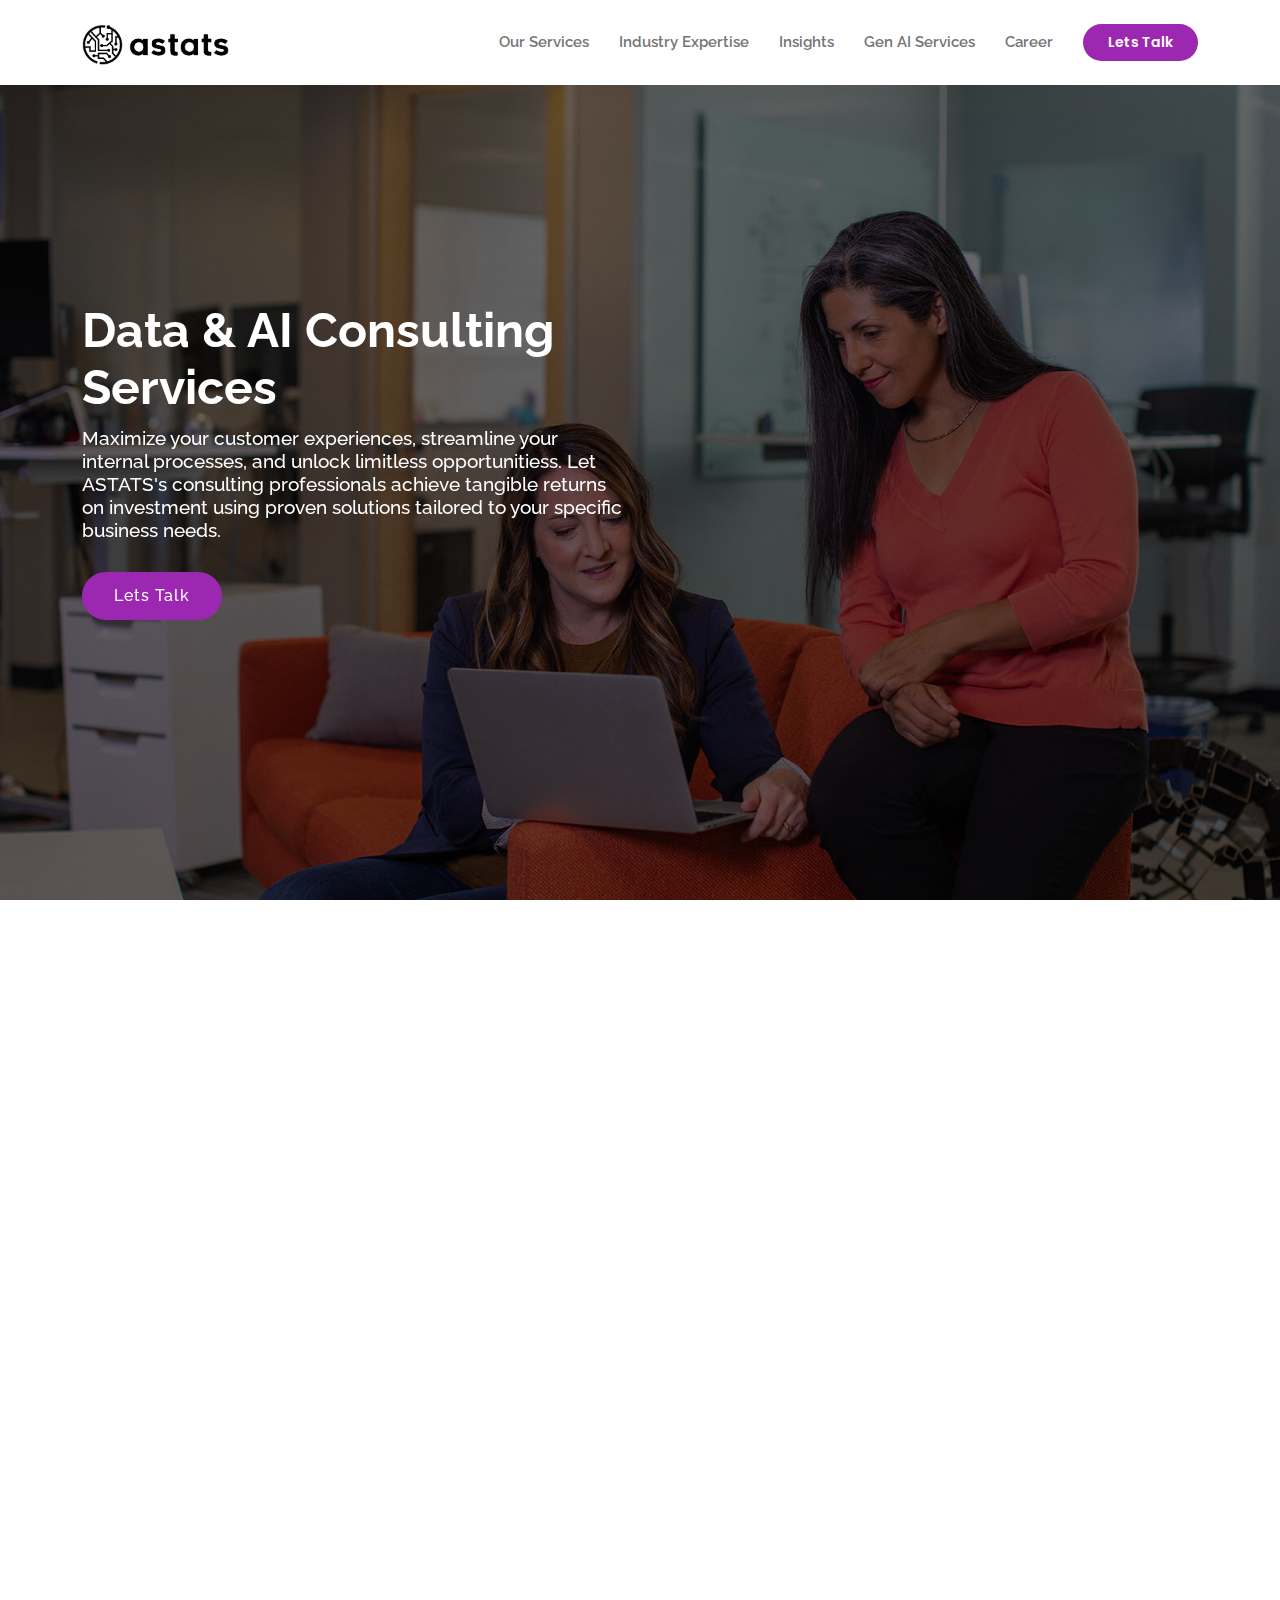
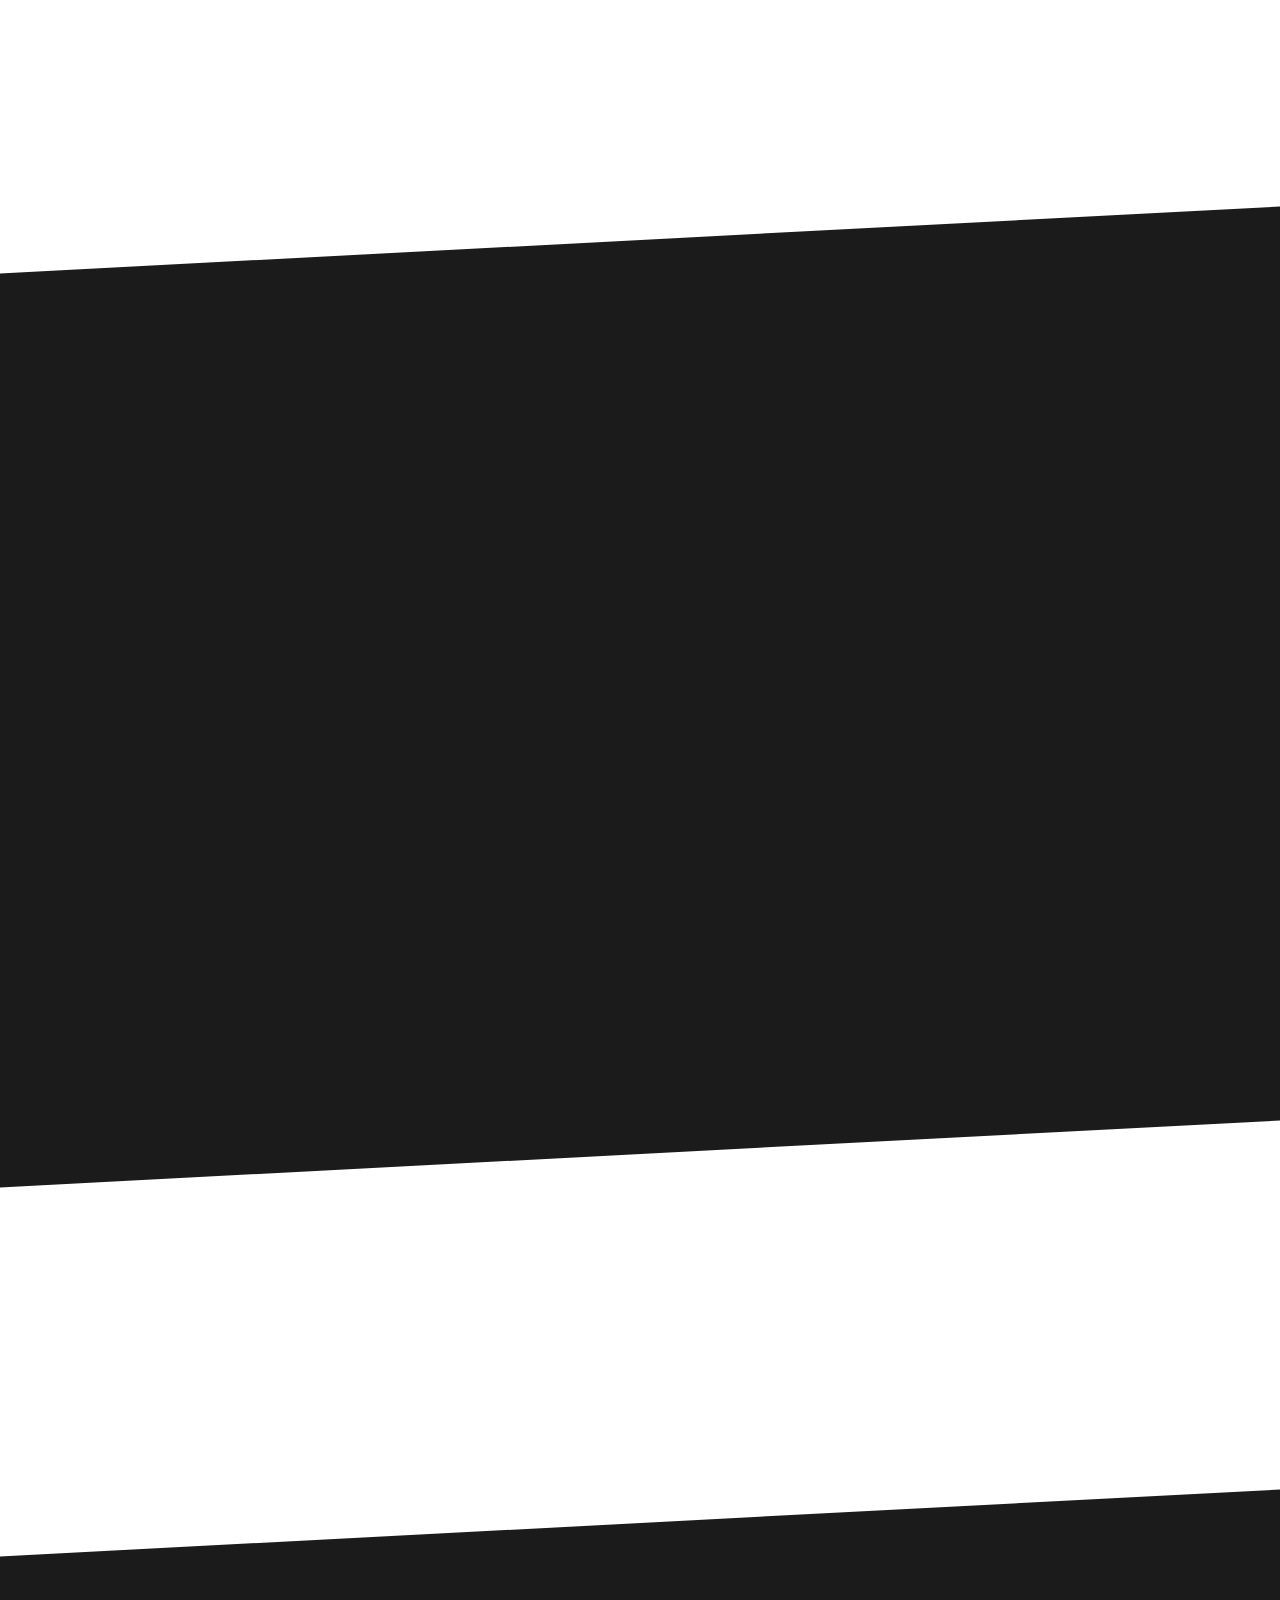
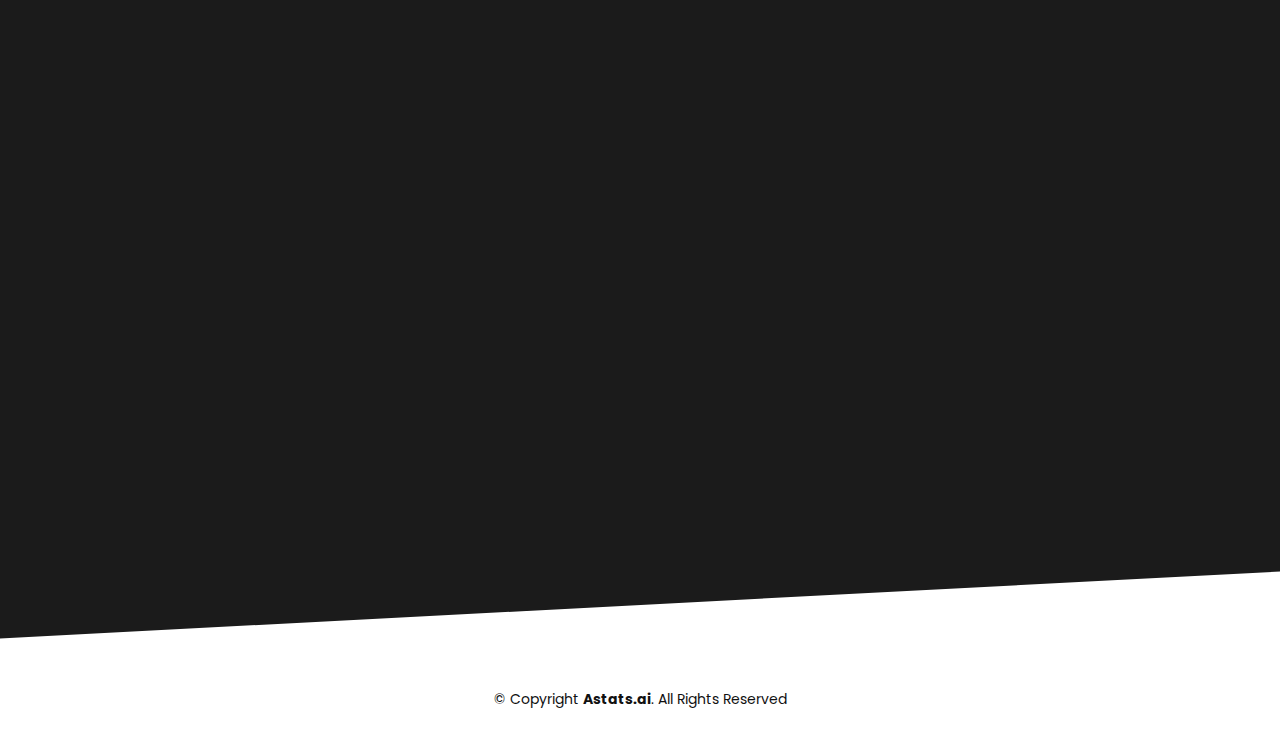
==== commit d3fbf3b6: "removed social icons" ====
--- a/index.html
+++ b/index.html
@@ -683,12 +683,11 @@
 
     <div class="container d-md-flex py-4">
 
-      <div class="me-md-auto text-center text-md-start">
-        <div class="copyright">
-          &copy; Copyright <strong><span>Astats.ai</span></strong>. All Rights Reserved
-        </div>
-      </div>
-      <div class="social-links text-center text-md-end pt-3 pt-md-0">
+      <div class=" copyright">
+
+        &copy; Copyright <strong><span>Astats.ai</span></strong>. All Rights Reserved
+      </div>
+      <div class="social-links text-center text-md-end pt-3 pt-md-0" style="display: none;">
         <a href="#" class="twitter"><i class="bx bxl-twitter"></i></a>
         <a href="#" class="facebook"><i class="bx bxl-facebook"></i></a>
         <a href="#" class="instagram"><i class="bx bxl-instagram"></i></a>
--- a/assets/css/style.css
+++ b/assets/css/style.css
@@ -2163,4 +2163,9 @@
   background: var(--primary-color);
   color: #fff;
   text-decoration: none;
+}
+
+.copyright{
+  width: 100%;
+  text-align: center;
 }